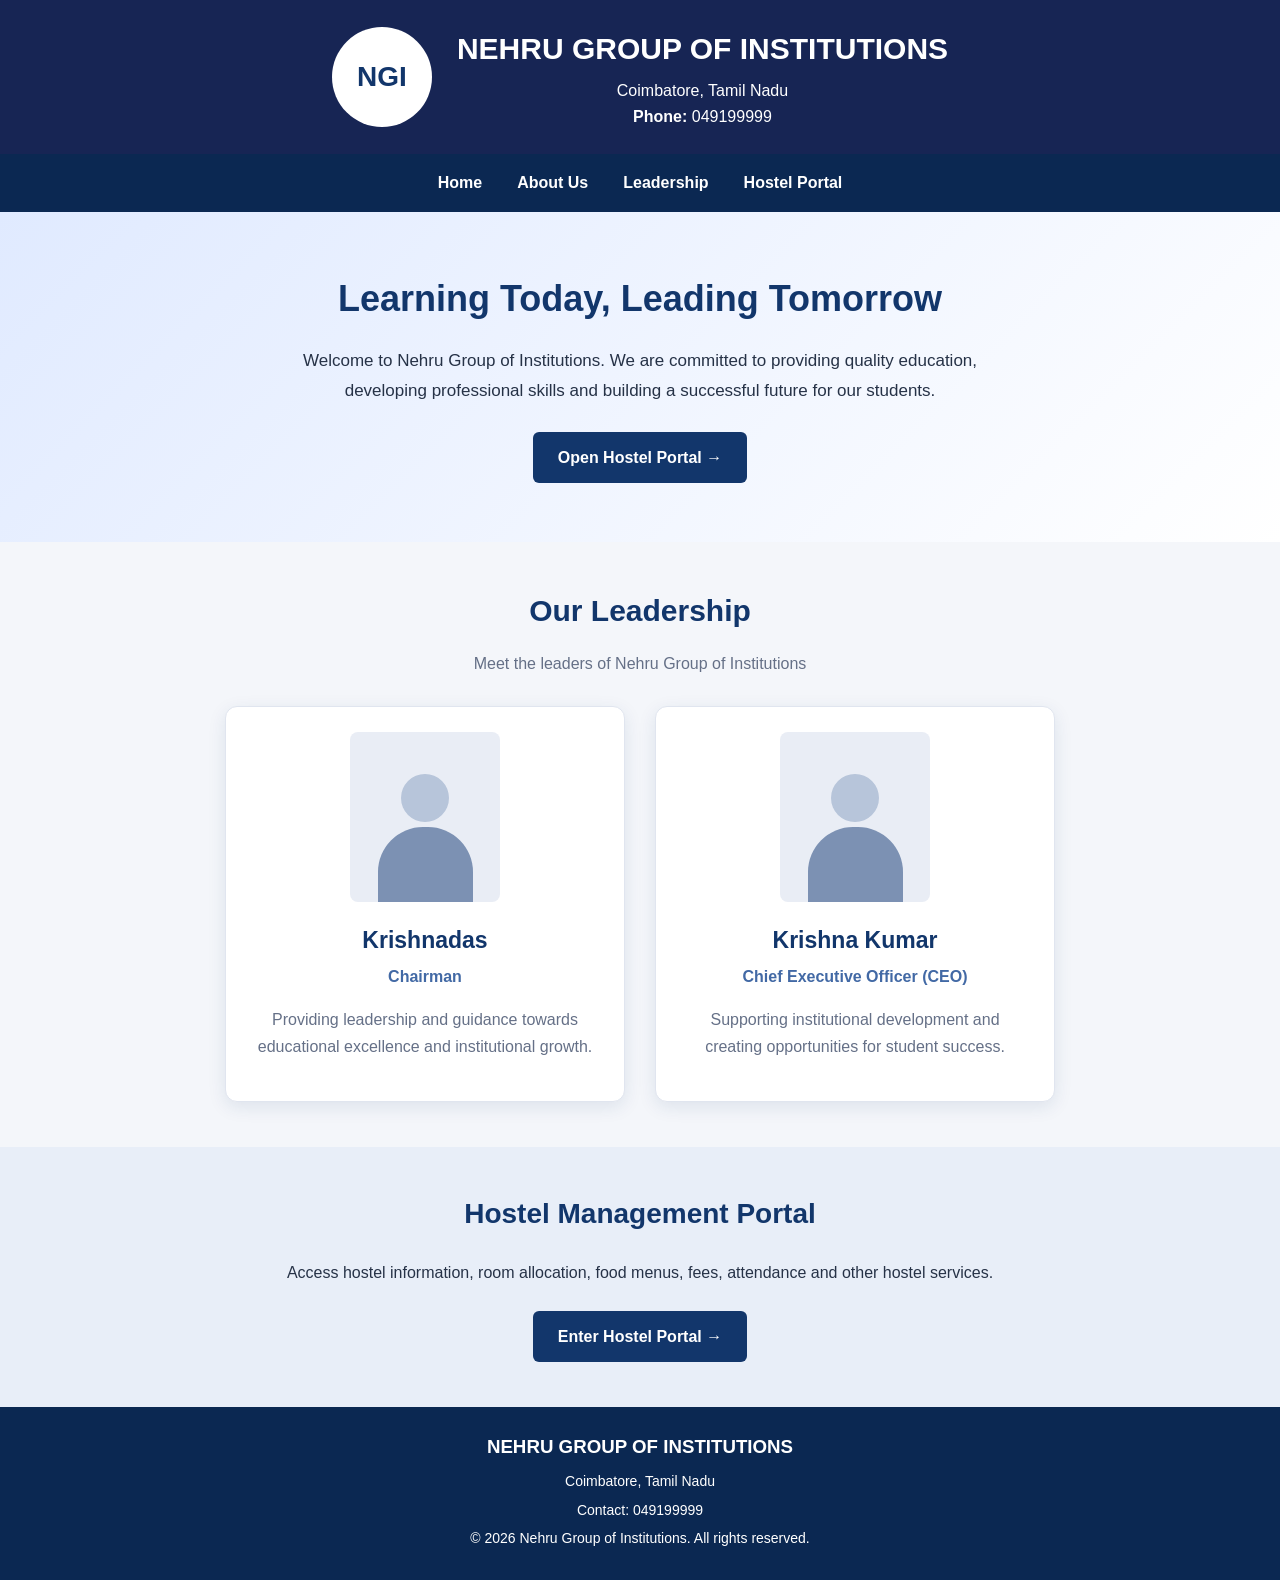
==== csm/index.html @ e84bd1c6 "Rename cloud.html to index.html" ====
<!DOCTYPE html><html lang="en">
<head>
    <meta charset="UTF-8">
    <meta name="viewport" content="width=device-width, initial-scale=1.0">
    <title>Nehru Group of Institutions</title>
    <link rel="stylesheet" href="style.css">
</head><body class="college-home-page"><!-- COLLEGE HEADER -->
<header class="college-header">

    <div class="college-logo">
        <img src="ngi-logo.png" alt="NGI Logo"
             onerror="this.style.display='none'; this.nextElementSibling.style.display='flex';">
        <span class="college-logo-text">NGI</span>
    </div>

    <div class="college-info">
        <h1>NEHRU GROUP OF INSTITUTIONS</h1>
        <p>Coimbatore, Tamil Nadu</p>
        <p><strong>Phone:</strong> 049199999</p>
    </div>

</header>

<!-- NAVIGATION -->
<nav class="college-nav">
    <a href="index.html">Home</a>
    <a href="#about">About Us</a>
    <a href="#leadership">Leadership</a>
    <a href="login.html">Hostel Portal</a>
</nav>

<!-- WELCOME SECTION -->
<section class="welcome-section" id="about">

    <div class="welcome-content">
        <h2>Learning Today, Leading Tomorrow</h2>

        <p>
            Welcome to Nehru Group of Institutions.
            We are committed to providing quality education,
            developing professional skills and building
            a successful future for our students.
        </p>

        <a href="login.html" class="portal-button">
            Open Hostel Portal →
        </a>
    </div>

</section>

<!-- LEADERSHIP SECTION -->
<section class="management-section" id="leadership">

    <h2>Our Leadership</h2>

    <p class="management-subtitle">
        Meet the leaders of Nehru Group of Institutions
    </p>

    <div class="leader-container">

        <!-- CHAIRMAN -->
        <div class="leader-card">

            <div class="leader-photo">

                <div class="person-head"></div>

                <div class="person-body"></div>

            </div>

            <h3>Krishnadas</h3>

            <p class="leader-role">Chairman</p>

            <p>
                Providing leadership and guidance towards
                educational excellence and institutional growth.
            </p>

        </div>

        <!-- CEO -->
        <div class="leader-card">

            <div class="leader-photo">

                <div class="person-head"></div>

                <div class="person-body"></div>

            </div>

            <h3>Krishna Kumar</h3>

            <p class="leader-role">Chief Executive Officer (CEO)</p>

            <p>
                Supporting institutional development and
                creating opportunities for student success.
            </p>

        </div>

    </div>

</section>

<!-- HOSTEL PORTAL SECTION -->
<section class="hostel-portal-section">

    <h2>Hostel Management Portal</h2>

    <p>
        Access hostel information, room allocation,
        food menus, fees, attendance and other hostel services.
    </p>

    <a href="login.html" class="portal-button">
        Enter Hostel Portal →
    </a>

</section>

<!-- FOOTER -->
<footer class="college-footer">

    <h3>NEHRU GROUP OF INSTITUTIONS</h3>

    <p>Coimbatore, Tamil Nadu</p>

    <p>Contact: 049199999</p>

    <p>© 2026 Nehru Group of Institutions. All rights reserved.</p>

</footer>

</body>
</html>
---- csm/style.css ----
/* ==================================================

1. GENERAL STYLES
   ================================================== */

* {
  box-sizing: border-box;
  }

html {
scroll-behavior: smooth;
}

body {
margin: 0;
padding: 0;
font-family: Arial, Helvetica, sans-serif;
background: #f3f5fa;
color: #252747;
line-height: 1.6;
}

h1, h2, h3, h4 {
margin-top: 0;
}

a {
text-decoration: none;
}

button,
input,
select,
textarea {
font-family: inherit;
font-size: 15px;
}

button {
padding: 11px 20px;
border: none;
border-radius: 6px;
background: #283593;
color: white;
cursor: pointer;
transition: 0.2s;
}

button:hover {
background: #1a237e;
}

input,
select,
textarea {
max-width: 100%;
}

img {
max-width: 100%;
}

/* ==================================================
2. COLLEGE HOMEPAGE
================================================== */

.home-header {
padding: 25px 20px;
background: #172554;
color: white;
text-align: center;
}

.home-header h1 {
margin-bottom: 5px;
font-size: 30px;
}

.home-header p {
margin: 5px 0;
}

.home-logo {
width: 85px;
height: 85px;
margin: 0 auto 12px;
display: flex;
align-items: center;
justify-content: center;
border: 3px solid white;
border-radius: 50%;
background: white;
color: #172554;
font-size: 25px;
font-weight: bold;
}

.home-nav {
display: flex;
justify-content: center;
flex-wrap: wrap;
gap: 25px;
padding: 14px;
background: #283593;
}

.home-nav a {
color: white;
font-weight: bold;
}

.home-nav a:hover {
color: #fbbf24;
}

.home-hero {
padding: 65px 20px;
text-align: center;
background: linear-gradient(135deg, #e0e7ff, #f8fafc);
}

.home-hero h2 {
font-size: 34px;
color: #172554;
}

.home-hero p {
max-width: 700px;
margin: 15px auto;
font-size: 17px;
}

.hostel-portal-button {
display: inline-block;
margin-top: 18px;
padding: 13px 25px;
border-radius: 7px;
background: #283593;
color: white;
font-weight: bold;
}

.hostel-portal-button:hover {
background: #1a237e;
}

.home-section {
padding: 35px 20px;
text-align: center;
}

.home-section h2 {
color: #172554;
}

.home-info-container {
display: flex;
justify-content: center;
flex-wrap: wrap;
gap: 25px;
max-width: 1000px;
margin: 25px auto;
}

.home-info-card {
flex: 1 1 260px;
max-width: 450px;
padding: 25px;
background: white;
border-radius: 12px;
box-shadow: 0 4px 15px rgba(0, 0, 0, 0.08);
}

.home-person-photo {
width: 130px;
height: 150px;
margin: 0 auto 15px;
display: flex;
align-items: center;
justify-content: center;
overflow: hidden;
border-radius: 8px;
background: #e2e8f0;
}

.home-person-photo img {
width: 100%;
height: 100%;
object-fit: cover;
}

.home-contact {
padding: 25px 20px;
background: #172554;
color: white;
text-align: center;
}

.home-contact a {
color: #bfdbfe;
}

.home-footer {
padding: 15px;
background: #0f172a;
color: white;
text-align: center;
}

/* ==================================================
3. LOGIN PAGE
================================================== */

body.login-page {
min-height: 100vh;
display: flex;
align-items: center;
justify-content: center;
padding: 25px;
background: linear-gradient(135deg, #172554, #3949ab);
}

.login-container {
width: 100%;
max-width: 950px;
display: grid;
grid-template-columns: 1fr 1fr;
overflow: hidden;
border-radius: 18px;
background: white;
box-shadow: 0 15px 40px rgba(0, 0, 0, 0.2);
}

.login-brand {
display: flex;
flex-direction: column;
align-items: center;
justify-content: center;
padding: 40px 25px;
background: #e8eaf6;
text-align: center;
}

.login-logo {
width: 90px;
height: 90px;
display: flex;
align-items: center;
justify-content: center;
margin-bottom: 20px;
border-radius: 50%;
background: #283593;
color: white;
font-size: 28px;
font-weight: bold;
}

.login-brand h1 {
margin-bottom: 8px;
color: #172554;
font-size: 27px;
}

.login-brand p {
margin: 0;
color: #555b75;
}

.login-card {
padding: 40px 35px;
background: white;
}

.login-card h2 {
margin-bottom: 5px;
color: #172554;
font-size: 29px;
}

.login-subtitle {
margin-top: 0;
margin-bottom: 25px;
color: #6b7280;
}

.login-field {
margin-bottom: 20px;
}

.login-field label {
display: block;
margin-bottom: 7px;
font-weight: bold;
color: #303550;
}

.login-field input {
width: 100%;
min-width: 0;
padding: 12px;
border: 1px solid #cbd5e1;
border-radius: 7px;
outline: none;
background: #f8fafc;
}

.login-field input:focus {
border-color: #3949ab;
box-shadow: 0 0 0 3px rgba(57, 73, 171, 0.12);
}

.password-wrapper {
display: flex;
align-items: stretch;
gap: 8px;
}

.password-wrapper input {
flex: 1;
width: 0;
min-width: 0;
}

.login-card .password-wrapper .show-password {
flex: 0 0 auto;
padding: 8px 12px;
background: #e8eaf6;
color: #283593;
border: 1px solid #c5cae9;
border-radius: 6px;
font-size: 13px;
}

.login-card .password-wrapper .show-password:hover {
background: #c5cae9;
}

.login-button {
width: 100%;
padding: 13px;
margin-top: 5px;
background: #283593;
color: white;
font-weight: bold;
}

.login-button:hover {
background: #1a237e;
}

.register-text {
margin-top: 22px;
text-align: center;
color: #555b75;
}

.register-text a,
.login-home {
color: #283593;
font-weight: bold;
}

.login-home {
display: block;
margin-top: 15px;
text-align: center;
}

/* ==================================================
4. REGISTRATION PAGE
================================================== */

body.register-page {
min-height: 100vh;
padding: 30px 15px;
background: linear-gradient(135deg, #172554, #3949ab);
}

.register-container {
width: 100%;
max-width: 500px;
margin: 0 auto;
padding: 35px;
border-radius: 14px;
background: white;
box-shadow: 0 10px 30px rgba(0, 0, 0, 0.2);
}

.register-container h1,
.register-container h2 {
text-align: center;
color: #172554;
}

.register-container label {
display: block;
margin: 15px 0 6px;
font-weight: bold;
}

.register-container input,
.register-container select {
width: 100%;
padding: 12px;
border: 1px solid #cbd5e1;
border-radius: 6px;
background: #f8fafc;
}

.register-container input:focus,
.register-container select:focus {
outline: none;
border-color: #3949ab;
}

.register-container button {
width: 100%;
margin-top: 22px;
}

.register-container p {
text-align: center;
}

.register-container a {
color: #283593;
font-weight: bold;
}

/* ==================================================
5. DASHBOARD
================================================== */

body > header:not(.home-header):not(.admin-header) {
padding: 25px 20px;
background: #172554;
color: white;
text-align: center;
}

body > header:not(.home-header):not(.admin-header) h1 {
margin-bottom: 5px;
}

body > header:not(.home-header):not(.admin-header) p {
margin: 0;
}

body > main:not(.admin-main) {
width: calc(100% - 40px);
max-width: 1200px;
margin: 30px auto;
}

.dashboard {
display: grid;
grid-template-columns: repeat(4, minmax(0, 1fr));
gap: 20px;
margin-top: 25px;
}

.dashboard > .card {
display: block;
min-width: 0;
margin: 0;
padding: 23px 20px;
border: 1px solid #e2e8f0;
border-radius: 12px;
background: white;
color: #252747;
box-shadow: 0 4px 12px rgba(0, 0, 0, 0.06);
transition: transform 0.2s, box-shadow 0.2s;
}

.dashboard > .card:hover {
transform: translateY(-4px);
box-shadow: 0 8px 20px rgba(0, 0, 0, 0.12);
}

.dashboard > .card h3 {
margin-bottom: 8px;
color: #283593;
font-size: 20px;
}

.dashboard > .card p {
margin-bottom: 0;
color: #5b6178;
}

/* ==================================================
6. COMMON CONTENT PAGES
================================================== */

main section {
margin-top: 25px;
}

main section > h2 {
color: #172554;
}

.panel {
margin: 15px 0;
padding: 22px;
border-radius: 10px;
background: white;
box-shadow: 0 4px 12px rgba(0, 0, 0, 0.06);
}

main > button {
margin: 5px 8px 5px 0;
}

main > a {
color: #283593;
}

main ul {
padding-left: 25px;
}

/* ==================================================
7. ROOM ALLOCATION PAGE
Kept separate from Admin and Dashboard
================================================== */

.room-page {
background: #f3f5fa;
}

.room-header {
padding: 25px 20px;
background: #172554;
color: white;
text-align: center;
}

.room-header h1 {
margin-bottom: 5px;
}

.room-header p {
margin: 0;
}

.room-content {
width: calc(100% - 40px);
max-width: 1150px;
margin: 30px auto;
}

.room-summary {
display: grid;
grid-template-columns: repeat(3, minmax(0, 1fr));
gap: 20px;
margin-bottom: 25px;
}

.room-summary > div {
padding: 20px;
border-radius: 10px;
background: white;
text-align: center;
box-shadow: 0 4px 12px rgba(0, 0, 0, 0.06);
}

.room-summary h3 {
margin-bottom: 5px;
color: #283593;
}

.room-summary p {
margin: 0;
}

.room-table-container {
width: 100%;
overflow-x: auto;
margin-top: 20px;
border-radius: 10px;
background: white;
box-shadow: 0 4px 12px rgba(0, 0, 0, 0.06);
}

.room-table {
width: 100%;
min-width: 600px;
border-collapse: collapse;
}

.room-table th,
.room-table td {
padding: 14px 16px;
border-bottom: 1px solid #e2e8f0;
text-align: left;
}

.room-table th {
background: #283593;
color: white;
}

.room-table tr:hover td {
background: #f5f7ff;
}

/* ==================================================
8. TABLES
================================================== */

table:not(.room-table) {
width: 100%;
border-collapse: collapse;
background: white;
}

table:not(.room-table) th,
table:not(.room-table) td {
padding: 12px 15px;
border: 1px solid #e2e8f0;
text-align: left;
}

table:not(.room-table) th {
background: #283593;
color: white;
}

table:not(.room-table) tr:nth-child(even) {
background: #f8fafc;
}

.table-container {
width: 100%;
overflow-x: auto;
margin: 20px 0;
border-radius: 8px;
}

/* ==================================================
9. ADMIN PAGE
================================================== */

.admin-header {
padding: 25px 20px;
background: #172554;
color: white;
text-align: center;
}

.admin-header h1 {
margin-bottom: 5px;
}

.admin-header p {
margin: 0;
}

.admin-main {
width: calc(100% - 40px);
max-width: 1200px;
margin: 30px auto;
}

.admin-main > h2 {
margin-bottom: 8px;
color: #172554;
}

.admin-main > p {
color: #5b6178;
}

.admin-student-section {
margin: 30px 0;
}

.admin-student-section > h2,
.admin-management-section > h2 {
margin-bottom: 15px;
color: #172554;
}

.admin-student-card {
display: flex;
align-items: flex-start;
gap: 30px;
padding: 25px;
margin-top: 15px;
background: white;
border: 1px solid #e2e8f0;
border-radius: 12px;
box-shadow: 0 4px 15px rgba(0, 0, 0, 0.07);
}

.admin-student-photo {
width: 180px;
height: 220px;
flex: 0 0 180px;
overflow: hidden;
border-radius: 10px;
background: #e9edf5;
}

.admin-student-photo img {
display: block;
width: 100%;
height: 100%;
object-fit: cover;
}

.admin-student-info {
flex: 1;
min-width: 0;
}

.admin-student-info h3 {
margin: 0 0 15px;
color: #283593;
font-size: 23px;
}

.admin-student-info p {
margin: 9px 0;
overflow-wrap: anywhere;
}

.admin-student-info strong {
color: #303550;
}

.admin-view-button {
display: inline-block;
margin-top: 15px;
padding: 10px 18px;
border-radius: 6px;
background: #283593;
color: white;
font-weight: bold;
}

.admin-view-button:hover {
background: #1a237e;
}

.admin-management-section {
margin-top: 35px;
}

.admin-management-section .dashboard {
margin-top: 20px;
}

/* ==================================================
10. WARDEN PAGE
================================================== */

.warden-container {
width: calc(100% - 40px);
max-width: 1100px;
margin: 30px auto;
}

.warden-list {
display: grid;
grid-template-columns: repeat(2, minmax(0, 1fr));
gap: 20px;
}

.warden-card {
padding: 22px;
border-radius: 10px;
background: white;
box-shadow: 0 4px 12px rgba(0, 0, 0, 0.07);
}

.warden-card h3 {
color: #283593;
}

.warden-card p {
margin: 8px 0;
}

/* ==================================================
11. FOOD MENU PAGE
================================================== */

.food-container {
width: calc(100% - 40px);
max-width: 1100px;
margin: 30px auto;
}

.food-grid {
display: grid;
grid-template-columns: repeat(3, minmax(0, 1fr));
gap: 20px;
}

.food-card {
padding: 22px;
border-radius: 12px;
background: white;
box-shadow: 0 4px 12px rgba(0, 0, 0, 0.07);
}

.food-card h3 {
color: #283593;
}

.food-card p {
margin-bottom: 0;
}

/* ==================================================
12. OUTPASS PAGE
================================================== */

.outpass-content,
.fees-content,
.attendance-content,
.complaint-content {
width: calc(100% - 40px);
max-width: 1100px;
margin: 30px auto;
}

.outpass-form,
.complaint-form {
max-width: 700px;
padding: 25px;
border-radius: 10px;
background: white;
box-shadow: 0 4px 12px rgba(0, 0, 0, 0.07);
}

.outpass-form label,
.complaint-form label {
display: block;
margin: 15px 0 6px;
font-weight: bold;
}

.outpass-form input,
.outpass-form select,
.outpass-form textarea,
.complaint-form input,
.complaint-form select,
.complaint-form textarea {
width: 100%;
padding: 11px;
border: 1px solid #cbd5e1;
border-radius: 6px;
background: #f8fafc;
}

.outpass-form textarea,
.complaint-form textarea {
min-height: 100px;
resize: vertical;
}

.outpass-form button,
.complaint-form button {
margin-top: 20px;
}

/* ==================================================
13. FEES PAGE
================================================== */

.fees-content {
max-width: 1100px;
}

.fees-summary {
display: grid;
grid-template-columns: repeat(3, minmax(0, 1fr));
gap: 20px;
margin: 25px 0;
}

.fees-summary > div {
padding: 22px;
border-radius: 10px;
background: white;
box-shadow: 0 4px 12px rgba(0, 0, 0, 0.07);
}

.fees-summary h3 {
margin-bottom: 8px;
color: #283593;
}

.fees-summary p {
margin: 0;
font-size: 20px;
font-weight: bold;
}

.fees-table-container {
width: 100%;
overflow-x: auto;
margin: 20px 0;
border-radius: 10px;
background: white;
box-shadow: 0 4px 12px rgba(0, 0, 0, 0.07);
}

.fees-table {
width: 100%;
min-width: 650px;
border-collapse: collapse;
}

.fees-table th,
.fees-table td {
padding: 14px;
border-bottom: 1px solid #e2e8f0;
text-align: left;
}

.fees-table th {
background: #283593;
color: white;
}

.fees-table tr:hover td {
background: #f5f7ff;
}

/* ==================================================
14. ATTENDANCE PAGE
================================================== */

.attendance-summary {
display: grid;
grid-template-columns: repeat(3, minmax(0, 1fr));
gap: 20px;
margin: 25px 0;
}

.attendance-summary > div {
padding: 22px;
border-radius: 10px;
background: white;
text-align: center;
box-shadow: 0 4px 12px rgba(0, 0, 0, 0.07);
}

.attendance-summary h3 {
color: #283593;
}

.attendance-summary p {
margin-bottom: 0;
font-size: 20px;
font-weight: bold;
}

/* ==================================================
15. COMPLAINT PAGE
================================================== */

.complaint-form {
margin-bottom: 30px;
}

.complaint-status {
display: inline-block;
padding: 5px 10px;
border-radius: 15px;
background: #e0e7ff;
color: #283593;
font-size: 13px;
font-weight: bold;
}

/* ==================================================
16. STUDENT DETAILS PAGE
================================================== */

.student-container {
width: calc(100% - 40px);
max-width: 1100px;
margin: 30px auto;
}

.student-card {
display: flex;
align-items: flex-start;
gap: 25px;
padding: 25px;
border-radius: 12px;
background: white;
box-shadow: 0 4px 12px rgba(0, 0, 0, 0.07);
}

.student-photo {
width: 170px;
height: 210px;
flex-shrink: 0;
overflow: hidden;
border-radius: 10px;
background: #e9edf5;
}

.student-photo img {
width: 100%;
height: 100%;
object-fit: cover;
}

.student-info {
flex: 1;
min-width: 0;
}

.student-info h2 {
color: #283593;
}

.student-info p {
margin: 8px 0;
overflow-wrap: anywhere;
}

/* ==================================================
17. RESPONSIVE DESIGN
================================================== */

@media (max-width: 1000px) {
.dashboard {
grid-template-columns: repeat(2, minmax(0, 1fr));
}

.food-grid {
    grid-template-columns: repeat(2, minmax(0, 1fr));
}

}

@media (max-width: 700px) {
.login-container {
max-width: 500px;
grid-template-columns: 1fr;
}

.login-brand {
    padding: 25px 20px;
}

.login-logo {
    width: 65px;
    height: 65px;
    margin-bottom: 12px;
    font-size: 22px;
}

.login-brand h1 {
    font-size: 23px;
}

.login-card {
    padding: 30px 25px;
}

.room-summary,
.fees-summary,
.attendance-summary {
    grid-template-columns: 1fr;
}

.warden-list {
    grid-template-columns: 1fr;
}

.admin-student-card,
.student-card {
    flex-direction: column;
    align-items: flex-start;
}

.admin-student-photo,
.student-photo {
    width: 150px;
    height: 180px;
    flex-basis: auto;
}

.home-hero h2 {
    font-size: 27px;
}

}

@media (max-width: 500px) {
.dashboard,
.food-grid {
grid-template-columns: 1fr;
}

.admin-main,
.room-content,
.outpass-content,
.fees-content,
.attendance-content,
.complaint-content,
.student-container,
.warden-container {
    width: calc(100% - 24px);
    margin: 20px auto;
}

.admin-student-card {
    padding: 18px;
    gap: 18px;
}

.register-container {
    padding: 25px 20px;
}

.home-header h1 {
    font-size: 24px;
}

body > main:not(.admin-main) {
    width: calc(100% - 24px);
    margin: 20px auto;
}

button {
    max-width: 100%;
}

}
/* =========================================
NGI COLLEGE HOMEPAGE
========================================= */

.college-home-page {
margin: 0;
background: #f4f6fa;
color: #263247;
font-family: Arial, Helvetica, sans-serif;
}

.college-home-page .college-header {
display: flex;
align-items: center;
justify-content: center;
gap: 25px;
padding: 25px 20px;
background: #12366b;
color: white;
}

.college-home-page .college-logo {
position: relative;
width: 100px;
height: 100px;
flex-shrink: 0;
padding: 8px;
border-radius: 50%;
background: white;
display: flex;
align-items: center;
justify-content: center;
}

.college-home-page .college-logo img {
width: 100%;
height: 100%;
object-fit: contain;
}

.college-home-page .college-logo-text {
display: none;
align-items: center;
justify-content: center;
color: #12366b;
font-size: 28px;
font-weight: bold;
}

.college-home-page .college-info h1 {
margin: 0 0 8px;
font-size: 30px;
}

.college-home-page .college-info p {
margin: 5px 0;
}

.college-home-page .college-nav {
display: flex;
justify-content: center;
flex-wrap: wrap;
gap: 35px;
padding: 16px;
background: #0b2852;
}

.college-home-page .college-nav a {
color: white;
font-weight: bold;
}

.college-home-page .college-nav a:hover {
color: #facc15;
}

.college-home-page .welcome-section {
min-height: 330px;
display: flex;
align-items: center;
justify-content: center;
padding: 50px 25px;
text-align: center;
background: linear-gradient(135deg, #e0eaff, #ffffff);
}

.college-home-page .welcome-content {
max-width: 850px;
}

.college-home-page .welcome-content h2 {
margin-bottom: 18px;
color: #12366b;
font-size: 36px;
}

.college-home-page .welcome-content p {
margin: 0 auto 25px;
max-width: 750px;
font-size: 17px;
line-height: 1.8;
}

.college-home-page .portal-button {
display: inline-block;
padding: 13px 25px;
border-radius: 6px;
background: #12366b;
color: white;
font-weight: bold;
text-decoration: none;
transition: 0.2s;
}

.college-home-page .portal-button:hover {
background: #2055a0;
transform: translateY(-2px);
}

.college-home-page .management-section {
padding: 45px 20px;
text-align: center;
}

.college-home-page .management-section > h2 {
margin-bottom: 8px;
color: #12366b;
font-size: 30px;
}

.college-home-page .management-subtitle {
margin-bottom: 30px;
color: #657087;
}

.college-home-page .leader-container {
display: flex;
justify-content: center;
align-items: stretch;
flex-wrap: wrap;
gap: 30px;
max-width: 950px;
margin: 0 auto;
}

.college-home-page .leader-card {
flex: 1 1 300px;
max-width: 400px;
padding: 25px;
border: 1px solid #e0e5ef;
border-radius: 12px;
background: white;
box-shadow: 0 5px 18px rgba(18, 54, 107, 0.10);
}

.college-home-page .leader-photo {
width: 150px;
height: 170px;
margin: 0 auto 20px;
display: flex;
flex-direction: column;
align-items: center;
justify-content: flex-end;
overflow: hidden;
border-radius: 8px;
background: #e9edf5;
}

.college-home-page .person-head {
width: 48px;
height: 48px;
margin-bottom: 5px;
border-radius: 50%;
background: #b7c5da;
}

.college-home-page .person-body {
width: 95px;
height: 75px;
border-radius: 45px 45px 0 0;
background: #7c91b3;
}

.college-home-page .leader-card h3 {
margin-bottom: 5px;
color: #12366b;
font-size: 23px;
}

.college-home-page .leader-role {
margin-top: 0;
color: #4269a5;
font-weight: bold;
}

.college-home-page .leader-card > p:last-child {
color: #657087;
line-height: 1.7;
}

.college-home-page .hostel-portal-section {
padding: 45px 20px;
background: #e8eef8;
text-align: center;
}

.college-home-page .hostel-portal-section h2 {
color: #12366b;
font-size: 28px;
}

.college-home-page .hostel-portal-section p {
max-width: 750px;
margin: 0 auto 25px;
}

.college-home-page .college-footer {
padding: 25px 15px;
background: #0b2852;
color: white;
text-align: center;
}

.college-home-page .college-footer h3 {
margin-bottom: 8px;
}

.college-home-page .college-footer p {
margin: 6px 0;
font-size: 14px;
}

@media (max-width: 600px) {

.college-home-page .college-header {
    flex-direction: column;
    gap: 15px;
    text-align: center;
}

.college-home-page .college-info h1 {
    font-size: 24px;
}

.college-home-page .college-nav {
    gap: 15px;
}

.college-home-page .welcome-content h2 {
    font-size: 28px;
}

.college-home-page .leader-container {
    flex-direction: column;
    align-items: center;
}

.college-home-page .leader-card {
    width: 100%;
}

}
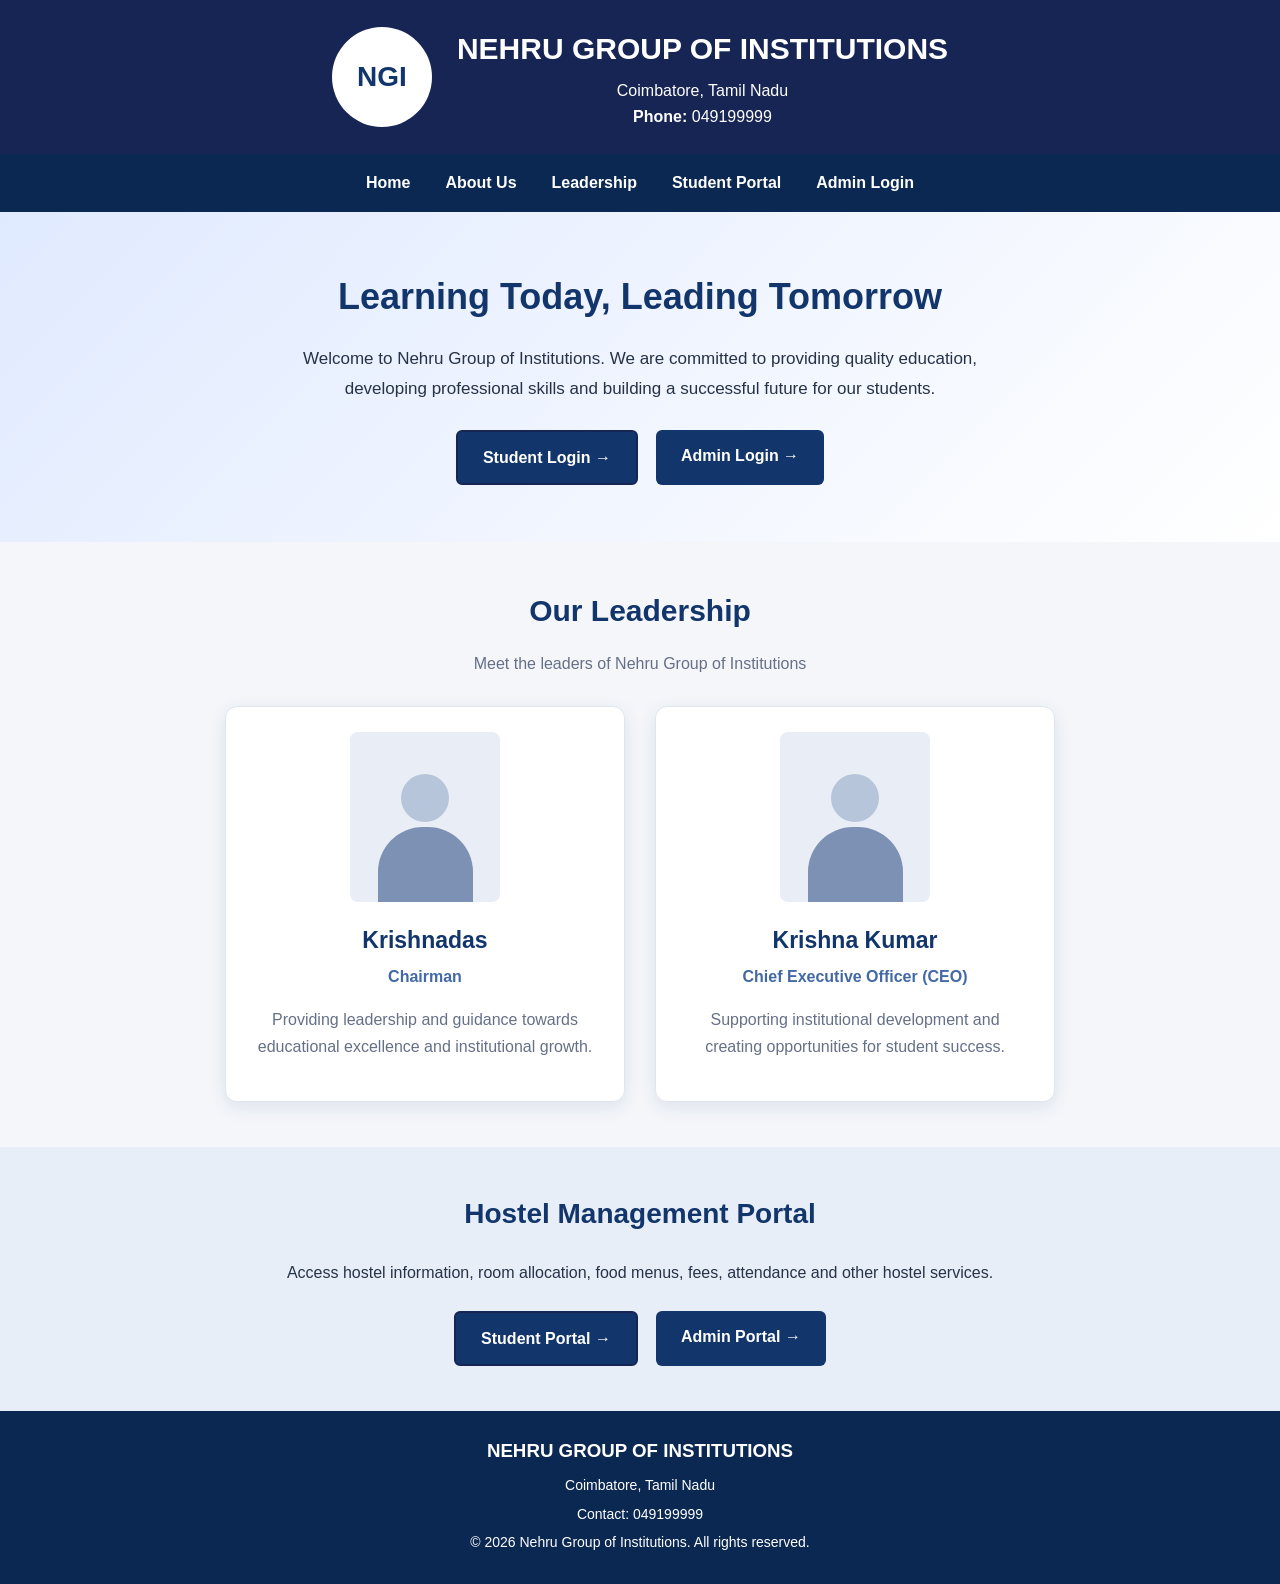
==== commit bb0c8175: "Update index.html" ====
--- a/csm/index.html
+++ b/csm/index.html
@@ -3,139 +3,129 @@
     <meta charset="UTF-8">
     <meta name="viewport" content="width=device-width, initial-scale=1.0">
     <title>Nehru Group of Institutions</title>
-    <link rel="stylesheet" href="style.css">
-</head><body class="college-home-page"><!-- COLLEGE HEADER -->
-<header class="college-header">
+    <link rel="stylesheet" href="style.css"><style>
+    .portal-options {
+        display: flex;
+        justify-content: center;
+        gap: 18px;
+        flex-wrap: wrap;
+        margin-top: 25px;
+    }
 
+    .portal-button {
+        display: inline-block;
+        padding: 12px 24px;
+        text-decoration: none;
+        border-radius: 6px;
+        font-weight: bold;
+    }
+
+    .admin-button {
+        background: #172554;
+        color: white;
+    }
+
+    .student-button {
+        background: #ffffff;
+        color: #172554;
+        border: 2px solid #172554;
+    }
+</style>
+
+</head><body class="college-home-page"><header class="college-header">
     <div class="college-logo">
         <img src="ngi-logo.png" alt="NGI Logo"
              onerror="this.style.display='none'; this.nextElementSibling.style.display='flex';">
         <span class="college-logo-text">NGI</span>
-    </div>
+    </div><div class="college-info">
+    <h1>NEHRU GROUP OF INSTITUTIONS</h1>
+    <p>Coimbatore, Tamil Nadu</p>
+    <p><strong>Phone:</strong> 049199999</p>
+</div>
 
-    <div class="college-info">
-        <h1>NEHRU GROUP OF INSTITUTIONS</h1>
-        <p>Coimbatore, Tamil Nadu</p>
-        <p><strong>Phone:</strong> 049199999</p>
-    </div>
-
-</header>
-
-<!-- NAVIGATION -->
-<nav class="college-nav">
+</header><nav class="college-nav">
     <a href="index.html">Home</a>
     <a href="#about">About Us</a>
     <a href="#leadership">Leadership</a>
-    <a href="login.html">Hostel Portal</a>
-</nav>
+    <a href="login.html">Student Portal</a>
+    <a href="adminlogin.html">Admin Login</a>
+</nav><section class="welcome-section" id="about">
+    <div class="welcome-content">
+        <h2>Learning Today, Leading Tomorrow</h2>    <p>
+        Welcome to Nehru Group of Institutions.
+        We are committed to providing quality education,
+        developing professional skills and building
+        a successful future for our students.
+    </p>
 
-<!-- WELCOME SECTION -->
-<section class="welcome-section" id="about">
+    <div class="portal-options">
+        <a href="login.html" class="portal-button student-button">
+            Student Login →
+        </a>
 
-    <div class="welcome-content">
-        <h2>Learning Today, Leading Tomorrow</h2>
+        <a href="adminlogin.html" class="portal-button admin-button">
+            Admin Login →
+        </a>
+    </div>
+</div>
+
+</section><section class="management-section" id="leadership">
+    <h2>Our Leadership</h2><p class="management-subtitle">
+    Meet the leaders of Nehru Group of Institutions
+</p>
+
+<div class="leader-container">
+    <div class="leader-card">
+        <div class="leader-photo">
+            <div class="person-head"></div>
+            <div class="person-body"></div>
+        </div>
+
+        <h3>Krishnadas</h3>
+        <p class="leader-role">Chairman</p>
 
         <p>
-            Welcome to Nehru Group of Institutions.
-            We are committed to providing quality education,
-            developing professional skills and building
-            a successful future for our students.
+            Providing leadership and guidance towards
+            educational excellence and institutional growth.
         </p>
-
-        <a href="login.html" class="portal-button">
-            Open Hostel Portal →
-        </a>
     </div>
 
-</section>
-
-<!-- LEADERSHIP SECTION -->
-<section class="management-section" id="leadership">
-
-    <h2>Our Leadership</h2>
-
-    <p class="management-subtitle">
-        Meet the leaders of Nehru Group of Institutions
-    </p>
-
-    <div class="leader-container">
-
-        <!-- CHAIRMAN -->
-        <div class="leader-card">
-
-            <div class="leader-photo">
-
-                <div class="person-head"></div>
-
-                <div class="person-body"></div>
-
-            </div>
-
-            <h3>Krishnadas</h3>
-
-            <p class="leader-role">Chairman</p>
-
-            <p>
-                Providing leadership and guidance towards
-                educational excellence and institutional growth.
-            </p>
-
+    <div class="leader-card">
+        <div class="leader-photo">
+            <div class="person-head"></div>
+            <div class="person-body"></div>
         </div>
 
-        <!-- CEO -->
-        <div class="leader-card">
+        <h3>Krishna Kumar</h3>
+        <p class="leader-role">Chief Executive Officer (CEO)</p>
 
-            <div class="leader-photo">
+        <p>
+            Supporting institutional development and
+            creating opportunities for student success.
+        </p>
+    </div>
+</div>
 
-                <div class="person-head"></div>
+</section><section class="hostel-portal-section">
+    <h2>Hostel Management Portal</h2><p>
+    Access hostel information, room allocation,
+    food menus, fees, attendance and other hostel services.
+</p>
 
-                <div class="person-body"></div>
-
-            </div>
-
-            <h3>Krishna Kumar</h3>
-
-            <p class="leader-role">Chief Executive Officer (CEO)</p>
-
-            <p>
-                Supporting institutional development and
-                creating opportunities for student success.
-            </p>
-
-        </div>
-
-    </div>
-
-</section>
-
-<!-- HOSTEL PORTAL SECTION -->
-<section class="hostel-portal-section">
-
-    <h2>Hostel Management Portal</h2>
-
-    <p>
-        Access hostel information, room allocation,
-        food menus, fees, attendance and other hostel services.
-    </p>
-
-    <a href="login.html" class="portal-button">
-        Enter Hostel Portal →
+<div class="portal-options">
+    <a href="login.html" class="portal-button student-button">
+        Student Portal →
     </a>
 
-</section>
+    <a href="adminlogin.html" class="portal-button admin-button">
+        Admin Portal →
+    </a>
+</div>
 
-<!-- FOOTER -->
-<footer class="college-footer">
-
+</section><footer class="college-footer">
     <h3>NEHRU GROUP OF INSTITUTIONS</h3>
-
     <p>Coimbatore, Tamil Nadu</p>
-
     <p>Contact: 049199999</p>
-
     <p>© 2026 Nehru Group of Institutions. All rights reserved.</p>
-
-</footer>
-
-</body>
+</footer></body>
 </html>
